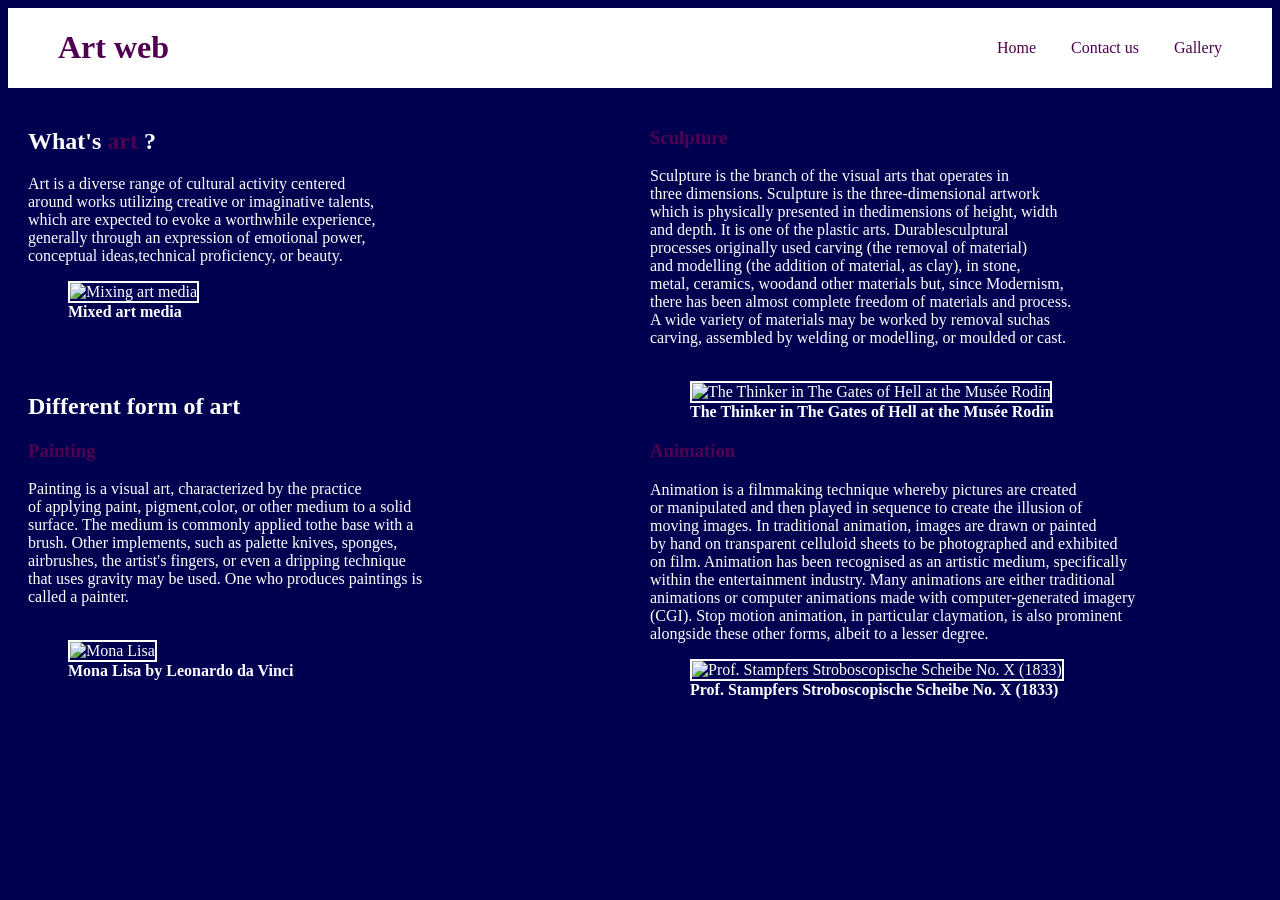
==== index.html @ 559beb6b "index.html" ====
<!DOCTYPE html>
 <html>
	<head>
	<title>Art web</title>
	<link rel="stylesheet" href="stylesheet.css">
	<link rel="icon" href="icon2.png">
	</head>
 
	<body>
		<header>
		<h1><a href="index.html">Art web</a></h1>
		<nav>
			<a href="index.html" target="_blank">Home</a>	
			<a href="mailto:didohkip@gmail.com?subject=About%20art">Contact us</a>
			<a href="gallery.html" target="_blank">Gallery</a>
		</nav>
		</header>
		<main>
		<div class="container">
            <div>
                <h2>What's <a href="https://en.wikipedia.org/wiki/Art" target="_blank">art</a> ?</h2>
                
                <p>Art is a diverse range of cultural activity centered<br>
                around works utilizing creative or imaginative talents, <br>
                which are expected to evoke a worthwhile experience,<br>
                generally through an expression of emotional power, <br>
                conceptual ideas,technical proficiency, or beauty.</p>
                
                <figure>
                    <img id="artmedia" src="images/art_portrait.jpg" alt="Mixing art media" 
                     style="width:300px;height:300px;">
                    <figcaption>Mixed art media</figcaption>
                </figure>
                <br>
                <br>
                
                <h2>Different form of art</h2>
                <h3><a href="https://en.wikipedia.org/wiki/Painting" target="_blank">Painting</a></h3>
                <p>Painting is a visual art, characterized by the practice<br>
                of applying paint, pigment,color, or other medium to a solid<br>
                surface. The medium is commonly applied tothe base with a <br>
                brush. Other implements, such as palette knives, sponges,<br>
                airbrushes, the artist's fingers, or even a dripping technique<br>
                that uses gravity may be used. One who produces paintings is<br>
                called a painter.<br><br>
                <figure>	
                    <img id="monalisa" src="images/Mona_Lisa,_by_Leonardo_da_Vinci,_from_C2RMF_retouched.jpg"
                    alt="Mona Lisa" style="width:250px;height:350px">
                    <figcaption>Mona Lisa by Leonardo da Vinci</figcaption>
                </figure><br>
                </p>
		    </div>
		

		    <div>
                <h3><a href="https://en.wikipedia.org/wiki/Sculpture">Sculpture</a></h3>
                <p>Sculpture is the branch of the visual arts that operates in<br> 
                three dimensions. Sculpture is the three-dimensional artwork <br>
                which is physically presented in thedimensions of height, width<br>
                and depth. It is one of the plastic arts. Durablesculptural <br>
                processes originally used carving (the removal of material)<br>
                and modelling (the addition of material, as clay), in stone,<br>
                metal, ceramics, woodand other materials but, since Modernism,<br>
                there has been almost complete freedom of materials and process.<br>
                A wide variety of materials may be worked by removal suchas <br>
                carving, assembled by welding or modelling, or moulded or cast.<br><br>
                <figure>
                    <img src="images/img6.jpg" style="width:450px;height:350px" alt="The Thinker in The Gates of Hell at the Musée Rodin">
                    <figcaption>The Thinker in The Gates of Hell at the Musée Rodin</figcaption>
                </figure>
                </p>
                <h3><a href="https://en.wikipedia.org/wiki/Animation">Animation</a></h3>
                <p>Animation is a filmmaking technique whereby pictures are created<br>
                or manipulated and then played in sequence to create the illusion of<br>
                moving images. In traditional animation, images are drawn or painted<br>
                by hand on transparent celluloid sheets to be photographed and exhibited<br>
                on film. Animation has been recognised as an artistic medium, specifically<br>
                within the entertainment industry. Many animations are either traditional<br>
                animations or computer animations made with computer-generated imagery <br>
                (CGI). Stop motion animation, in particular claymation, is also prominent<br>
                alongside these other forms, albeit to a lesser degree.</p>
                <figure>
                    <img src="videos/wheel.gif" alt="Prof. Stampfers Stroboscopische Scheibe No. X (1833)" style="width:450px;height:350px">
                    <figcaption>Prof. Stampfers Stroboscopische Scheibe No. X (1833)</figcaption>
                </figure>
            </div>
		</div>
		</main>
	</body>
 </html>
---- stylesheet.css ----
@import url('https://fonts.googleapis.com/css2?family=Caacupe+One&family=Google+Sans+Flex:opsz,wght@6..144,1..1000&family=Pacifico&family=Roboto:ital,wght@0,100..900;1,100..900&display=swap');

body{
    background: #000050;
	font-family:"Google sans Flex";
	color:white;
}


figcaption{
	font-family:"Google Sans Flex";
	font-weight:900;
}

h2{
	font-family:"Google Sans flex";
}
h3{
	font-family:"Google Sans flex";
}
a:hover{
	color: rebeccapurple;
}
:active{
	color: #500050;
}
a:link{
	color:#500050;
	text-decoration:none;
	font-family:"Google Sans flex";
}
img{
	border:2px solid white;
}

header>*{
	display:flex;
	color: #500050;
	
	
}
header{
	display: flex;
	background-color:white;
	font-family:"Google Sans flex";
	justify-content: space-between;
	gap: 20px;
	padding: 0px 50px;
	
	
}
nav{
	display:flex;
	align-items: center;
	gap: 35px;
	
}
main{
	padding:20px ;
}
.container{
	display:grid;
	grid-template-columns: 1fr 1fr;
	gap: 20px;
	
}
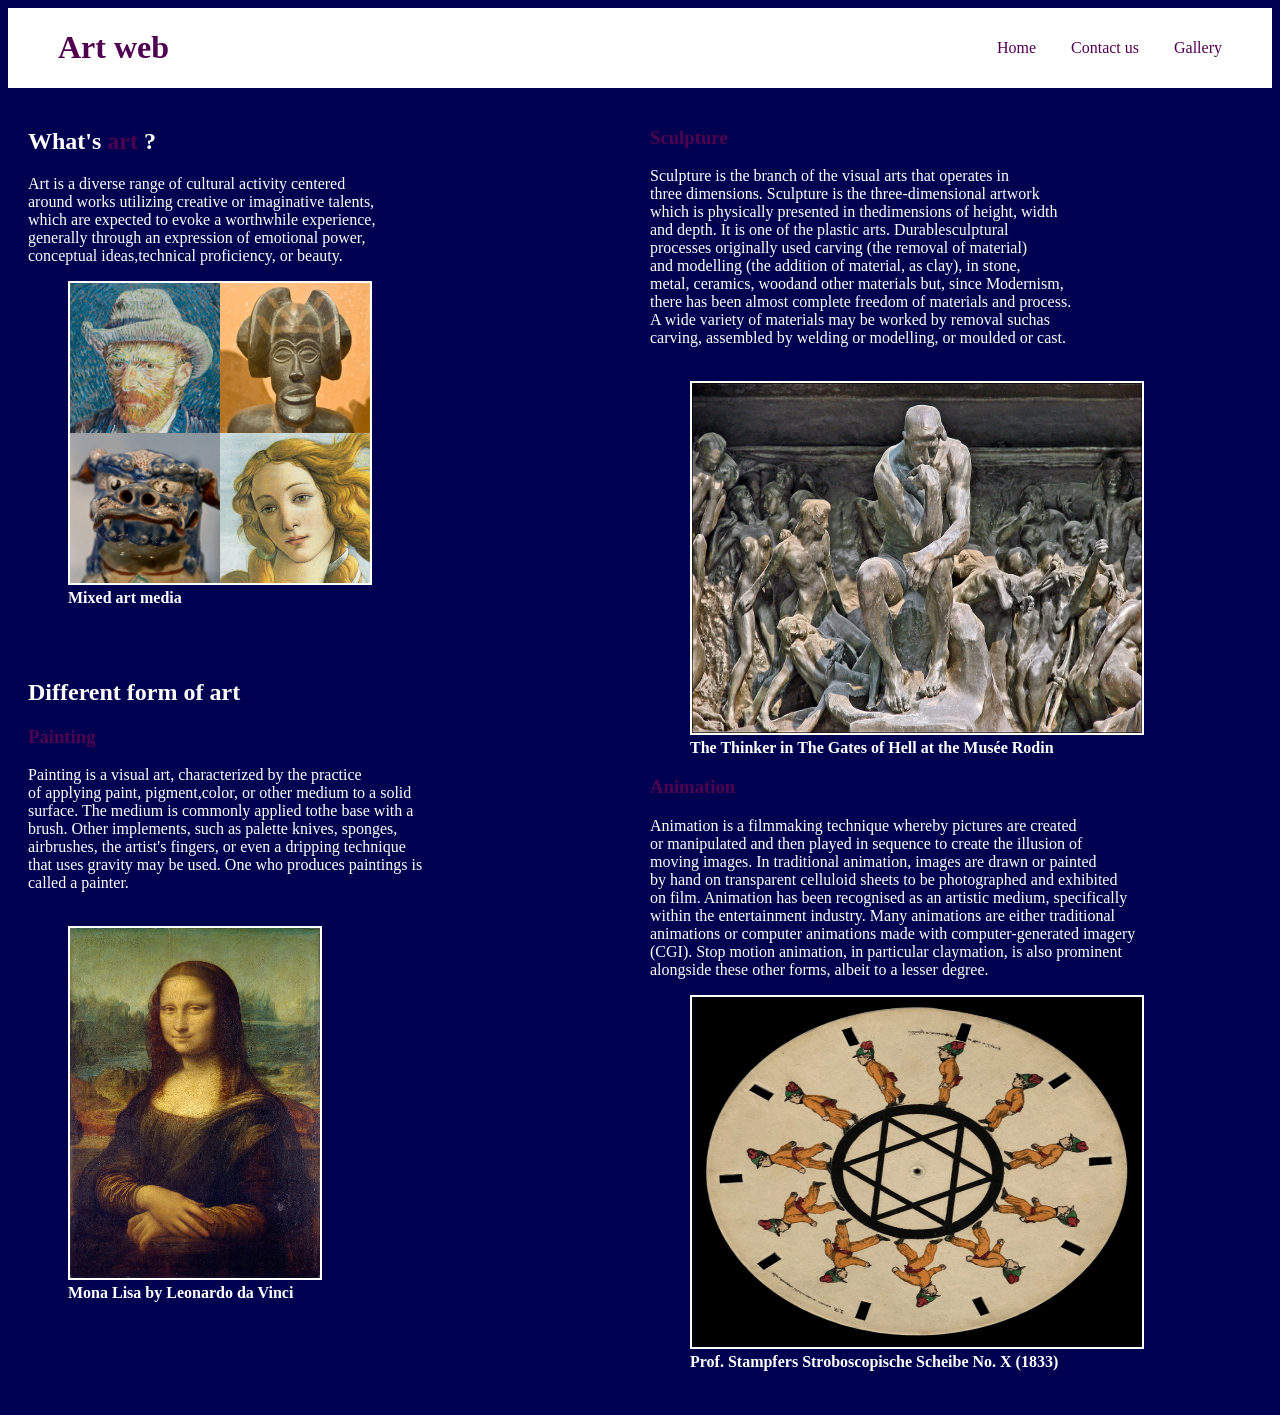
==== commit e59a91eb: "Update index.html" ====
--- a/index.html
+++ b/index.html
@@ -12,7 +12,7 @@
 		<nav>
 			<a href="index.html" target="_blank">Home</a>	
 			<a href="mailto:didohkip@gmail.com?subject=About%20art">Contact us</a>
-			<a href="gallery.html" target="_blank">Gallery</a>
+			<a href="Gallery.html" target="_blank">Gallery</a>
 		</nav>
 		</header>
 		<main>
@@ -27,7 +27,7 @@
                 conceptual ideas,technical proficiency, or beauty.</p>
                 
                 <figure>
-                    <img id="artmedia" src="images/art_portrait.jpg" alt="Mixing art media" 
+                    <img id="artmedia" src="art_portrait.jpg" alt="Mixing art media" 
                      style="width:300px;height:300px;">
                     <figcaption>Mixed art media</figcaption>
                 </figure>
@@ -44,7 +44,7 @@
                 that uses gravity may be used. One who produces paintings is<br>
                 called a painter.<br><br>
                 <figure>	
-                    <img id="monalisa" src="images/Mona_Lisa,_by_Leonardo_da_Vinci,_from_C2RMF_retouched.jpg"
+                    <img id="monalisa" src="Mona_Lisa,_by_Leonardo_da_Vinci,_from_C2RMF_retouched.jpg"
                     alt="Mona Lisa" style="width:250px;height:350px">
                     <figcaption>Mona Lisa by Leonardo da Vinci</figcaption>
                 </figure><br>
@@ -65,7 +65,7 @@
                 A wide variety of materials may be worked by removal suchas <br>
                 carving, assembled by welding or modelling, or moulded or cast.<br><br>
                 <figure>
-                    <img src="images/img6.jpg" style="width:450px;height:350px" alt="The Thinker in The Gates of Hell at the Musée Rodin">
+                    <img src="img6.jpg" style="width:450px;height:350px" alt="The Thinker in The Gates of Hell at the Musée Rodin">
                     <figcaption>The Thinker in The Gates of Hell at the Musée Rodin</figcaption>
                 </figure>
                 </p>
@@ -80,11 +80,11 @@
                 (CGI). Stop motion animation, in particular claymation, is also prominent<br>
                 alongside these other forms, albeit to a lesser degree.</p>
                 <figure>
-                    <img src="videos/wheel.gif" alt="Prof. Stampfers Stroboscopische Scheibe No. X (1833)" style="width:450px;height:350px">
+                    <img src="wheel.gif" alt="Prof. Stampfers Stroboscopische Scheibe No. X (1833)" style="width:450px;height:350px">
                     <figcaption>Prof. Stampfers Stroboscopische Scheibe No. X (1833)</figcaption>
                 </figure>
             </div>
 		</div>
 		</main>
 	</body>
- </html>+ </html>
